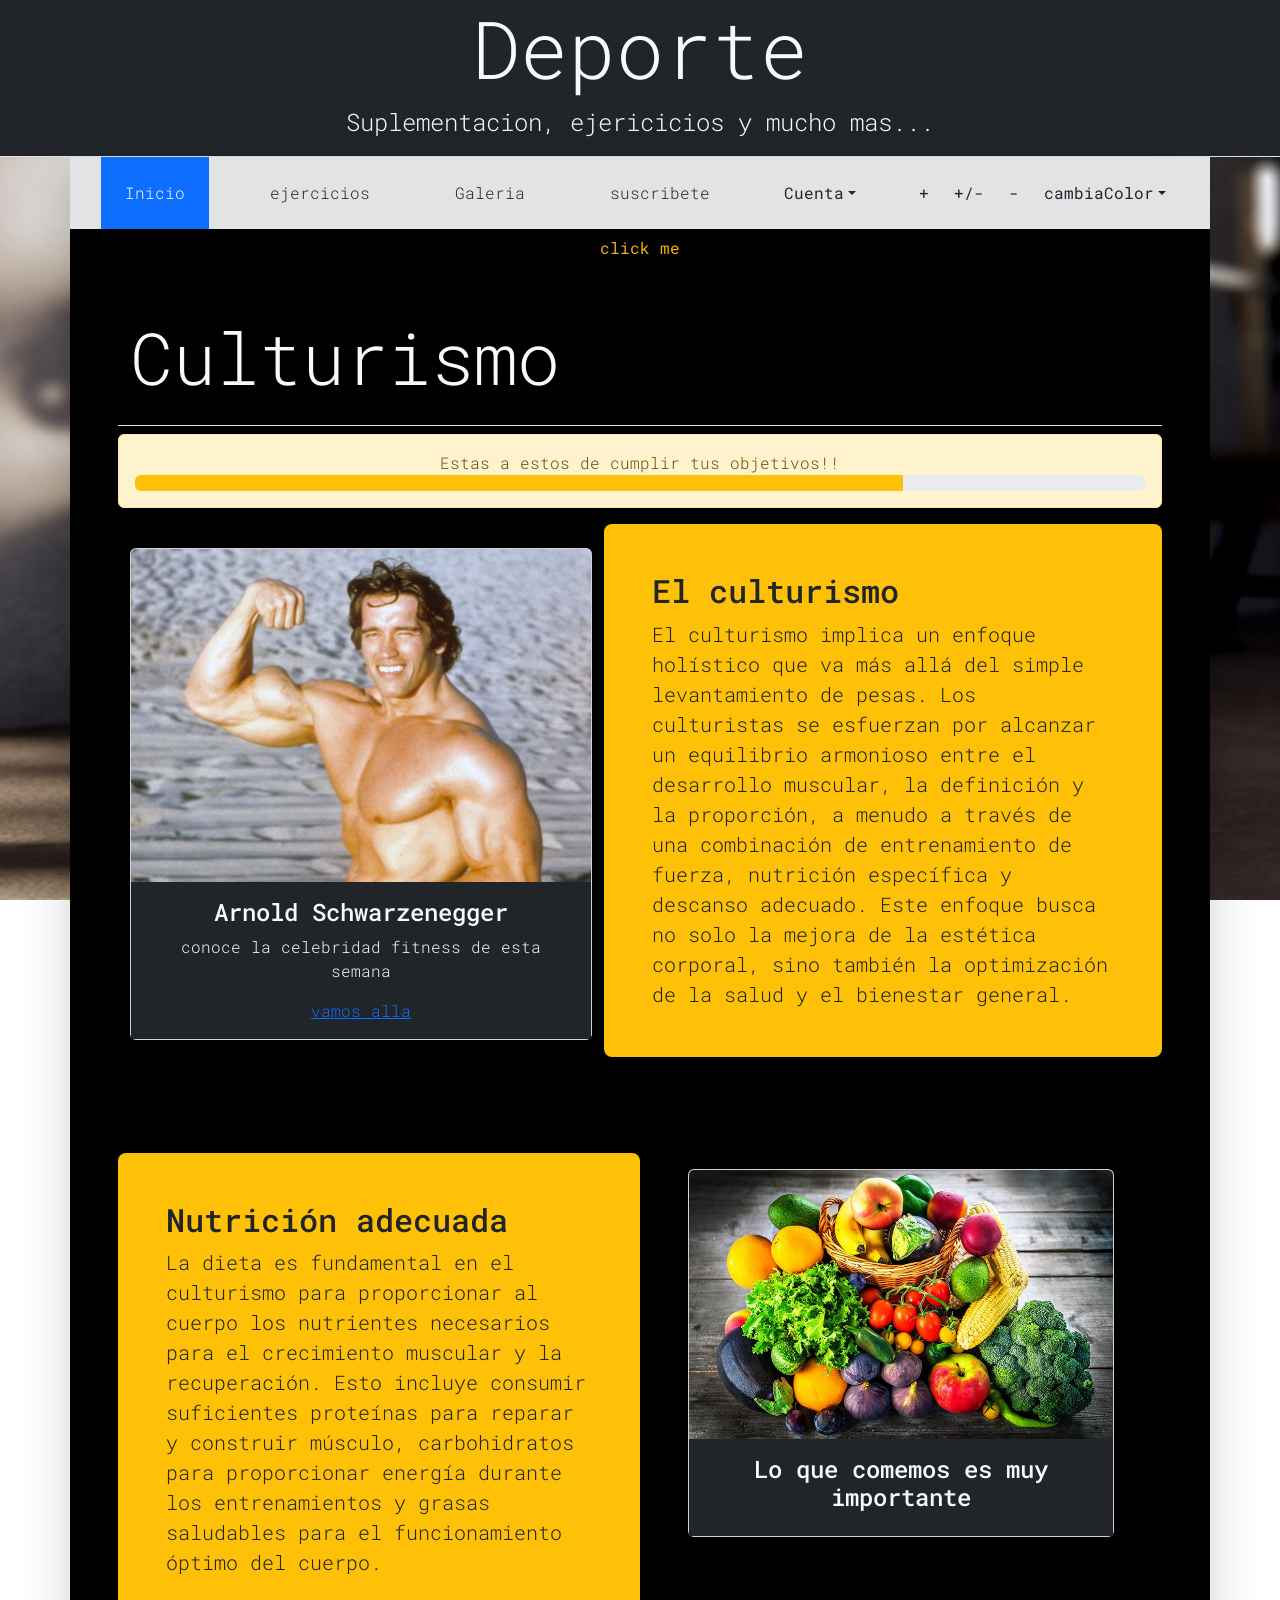
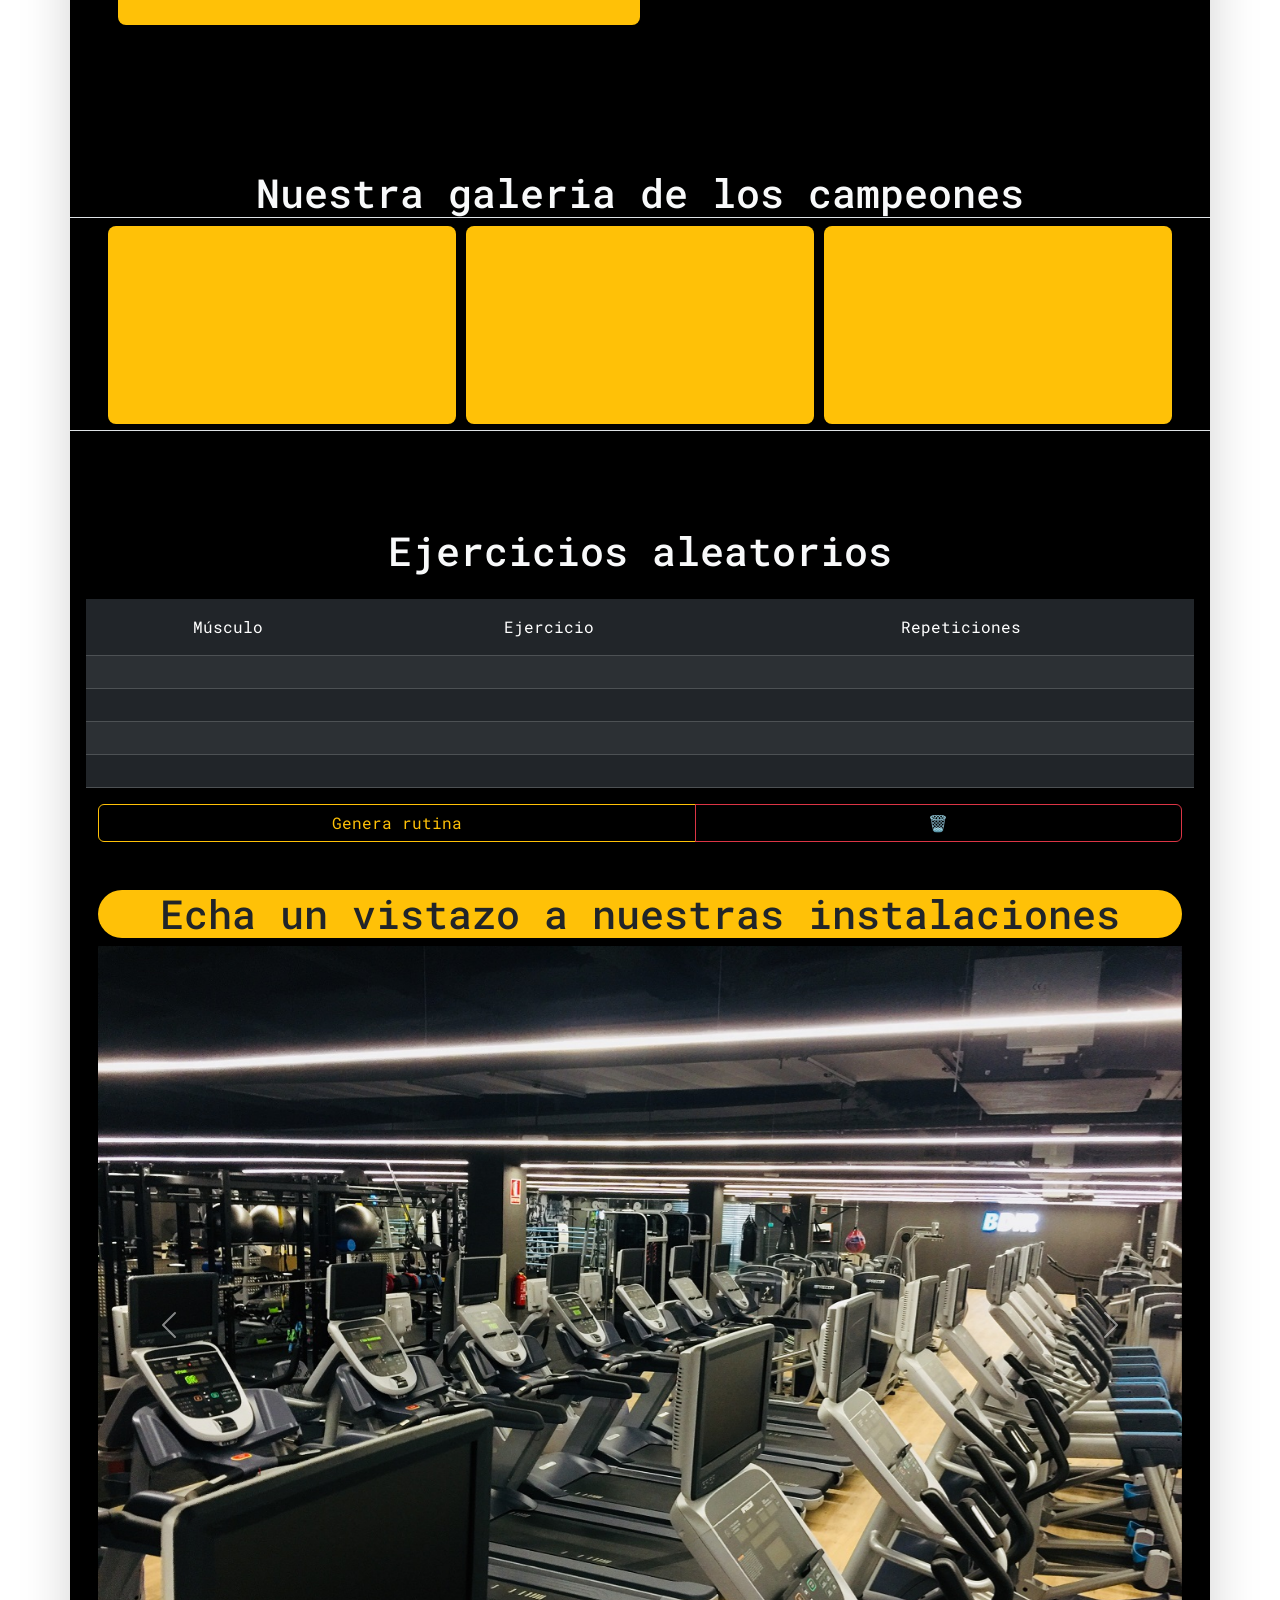
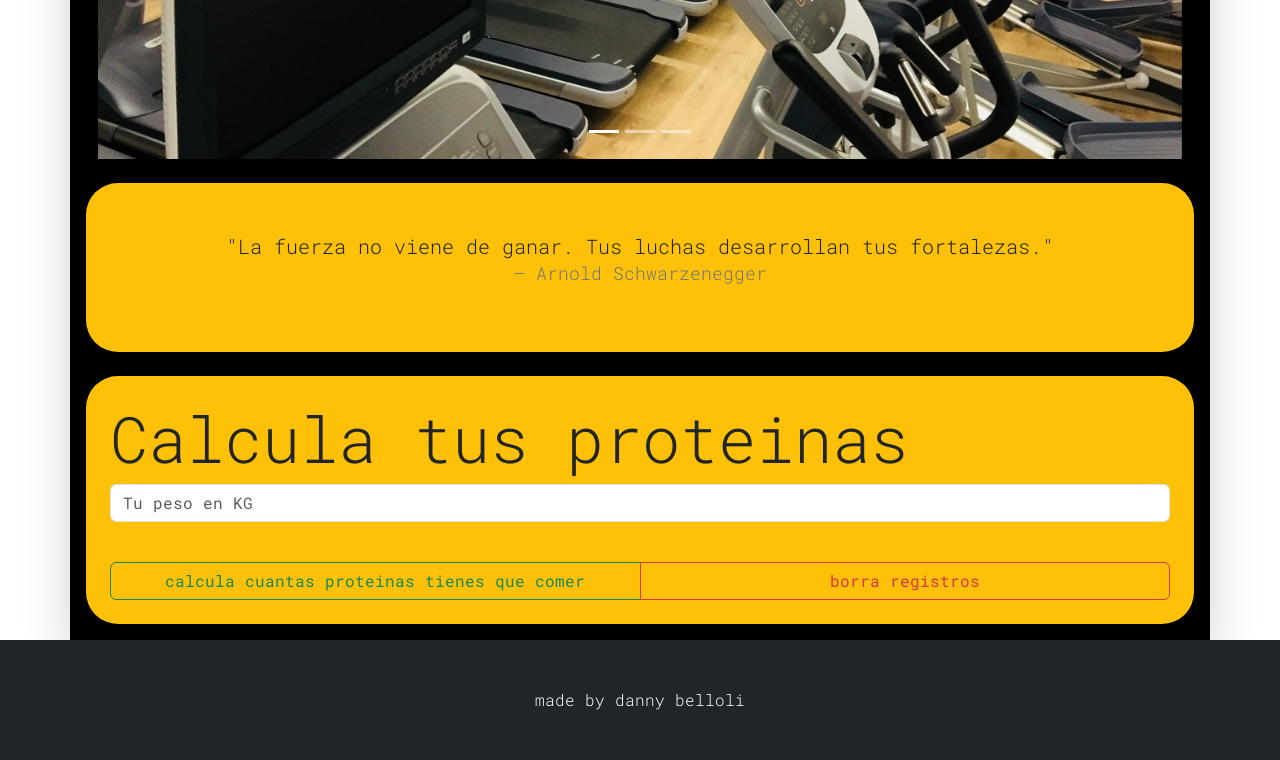
==== index.html @ 96e7cbe6 "prima versione ultimata" ====
<!DOCTYPE html>
<html lang="en">
<head>
    <meta charset="UTF-8">
    <meta name="viewport" content="width=device-width, initial-scale=1.0">
    <link rel="stylesheet" href="https://cdn.jsdelivr.net/npm/bootstrap@5.3.2/dist/css/bootstrap.min.css"> <link rel="stylesheet" href="css/color.css">
    <link rel="preconnect" href="https://fonts.googleapis.com">
    <link rel="preconnect" href="https://fonts.gstatic.com" crossorigin>
    <link href="https://fonts.googleapis.com/css2?family=Roboto+Mono:ital,wght@0,100..700;1,100..700&display=swap" rel="stylesheet">
    <title>Culturismo</title>
</head>
<body>
    <header class="container-fluid bg-dark text-light text-center border-bottom">
        <h1 class="display-1">Deporte</h1>
        <p class="lead fs-4">Suplementacion, ejericicios y mucho mas...</p>
    </header>
    <nav class="container d-flex flex-wrap justify-content-around bg-secondary-subtle sticky-top shadow-lg">
        <a class=" link-underline link-underline-opacity-0 text-light align-items-stretch p-4 text-bg-primary" href="index.html">Inicio</a>
        <a class=" link-underline link-underline-opacity-0 text-dark align-items-stretch p-4" href="ejercicios/pectorales.html">ejercicios</a>
        <a class=" link-underline link-underline-opacity-0 text-dark align-items-stretch p-4" href="../galeria.html">Galeria</a>
        <a class=" link-underline link-underline-opacity-0 text-dark align-items-stretch p-4" href="submit.html">suscribete</a>
        <div class="btn-group">
            <div class="btn-group">
              <button type="button" class="btn dropdown-toggle" data-bs-toggle="dropdown">Cuenta</button>
              <div class="dropdown-menu">
                <!-- spinner border -->
                <a class="dropdown-item pb-3 disabled" href="#">Notificaciones<div class="badge bg-danger ms-1">4</div><div class="spinner-border spinner-border-sm"></div></a>
                <a class="dropdown-item text-danger border-top" href="login.html">Logout</a>
              </div>
            </div>
          </div>
          <div class="btn-group">
            <button class="btn" onclick="aumentaTamano()">+</button>
            <button class="btn" onclick="restableceTamano()">+/-</button>
            <button class="btn" onclick="reduceTamano()">-</button>
            <button class="btn dropdown-toggle" data-bs-toggle="dropdown">cambiaColor</button>
            <div class="dropdown-menu">
              <div class="d-flex">
                <button class="btn dropdown-item" onclick="cambiaColorVerde()" id="prueba">🟩</button>
                <button class="btn dropdown-item" onclick="cambiaColorRojo()" id="prueba">🟥</button>
                <button class="btn dropdown-item" onclick="cambiaColorAzul()" id="prueba">🟦</button>
                <button class="btn dropdown-item" onclick="cambiaColorNegro()" id="prueba">⬛</button>
              </div>
            </div>
          </div>
    </nav>

    <main class="container bg-black shadow-lg">
      <!-- collapsible -->
      <div class="d-flex justify-content-center flex-column">
        <button data-bs-toggle="collapse" data-bs-target="#demo" class="btn text-warning">click me</button>
        <div id="demo" class="collapse bg-warning rounded-5 text-center">
        Eres tu la estrella!!!!
        </div>
      </div>
            <div class="p-5 row">
                <h2 class="display-2 pb-4 border-bottom text-light">Culturismo</h2>
                <!-- progress bar -->
                <div class="alert alert-warning text-center">
                  Estas a estos de cumplir tus objetivos!!
                  <div class="progress">
                    <div class="progress-bar bg-warning" style="width: 76%;">
                    </div>
                  </div>
                </div>
                <div class="pt-4 col">
                    <div class="card mb-3">
                        <img class="card-img-top" src="img/arnold.jpg" alt="Card image">
                        <div class="card-body bg-dark text-light d-flex flex-column">
                          <h4 class="card-title text-center">Arnold Schwarzenegger</h4>
                          <p class="card-text text-center">conoce la celebridad fitness de esta semana</p>
                          <a class="text-center" href="//www.google.com/url?sa=t&rct=j&q=&esrc=s&source=web&cd=&cad=rja&uact=8&ved=2ahUKEwjb7emy1eOEAxUD8QIHHUDXC3MQFnoECFcQAQ&url=https%3A%2F%2Fes.wikipedia.org%2Fwiki%2FArnold_Schwarzenegger&usg=AOvVaw2QvspFguQdP6LynitQjK_T&opi=89978449">vamos alla</a>
                        </div>
                      </div>
                </div>
                <div class="col-xl align-self-center fs-5 robot bg-warning rounded-3 p-5 shadow-lg">
                    <h2>El culturismo</h2>
                    El culturismo implica un enfoque holístico que va más allá del simple levantamiento de pesas. Los culturistas se esfuerzan por alcanzar un equilibrio armonioso entre el desarrollo muscular, la definición y la proporción, a menudo a través de una combinación de entrenamiento de fuerza, nutrición específica y descanso adecuado. Este enfoque busca no solo la mejora de la estética corporal, sino también la optimización de la salud y el bienestar general.
                </div>
            </div>
            <div class="row p-5">
                <div class="col-xl align-self-center fs-5 robot bg-warning rounded-3 shadow-lg p-5">
                    <h2>Nutrición adecuada</h2>
                    La dieta es fundamental en el culturismo para proporcionar al cuerpo los nutrientes necesarios para el crecimiento muscular y la recuperación. Esto incluye consumir suficientes proteínas para reparar y construir músculo, carbohidratos para proporcionar energía durante los entrenamientos y grasas saludables para el funcionamiento óptimo del cuerpo.</div>
                <div class="col px-5">
                    <div class="card mt-3">
                    <img class="card-img-top" src="img/fruta.jpg" alt="Card image">
                    <div class="card-body bg-dark text-light d-flex flex-column">
                      <h4 class="card-title text-center">Lo que comemos es muy importante</h4>
                    </div>
                  </div>
                </div>
            </div>
            <div class="row mt-5 mb-5 border-bottom">
                <h1 class="robot text-light text-center pt-5 border-bottom">Nuestra galeria de los campeones</h1>
                <div class="col-12 text-center">
                    <iframe class="col-xl p-4 bg-warning rounded-3" src="https://www.youtube.com/embed/6PHxTke5yrM?si=UUCrTPyLmDw6is1x" title="YouTube video player" allow="accelerometer; autoplay; clipboard-write; encrypted-media; gyroscope; picture-in-picture; web-share" allowfullscreen></iframe>
                    <iframe class="col-xl p-4 bg-warning rounded-3" src="https://www.youtube.com/embed/4wrRHUUAkwI?si=VQnq04AAovN8dh1N" title="YouTube video player"  allow="accelerometer; autoplay; clipboard-write; encrypted-media; gyroscope; picture-in-picture; web-share" allowfullscreen></iframe>
                    <iframe class="col-xl p-4 bg-warning rounded-3" src="https://www.youtube.com/embed/MYwNgpq_AiI?si=pvCI4kWJQubjyITT" title="YouTube video player" allow="accelerometer; autoplay; clipboard-write; encrypted-media; gyroscope; picture-in-picture; web-share" allowfullscreen></iframe>
                </div>
            </div>
            <h1 class="robot text-light text-center pt-5">Ejercicios aleatorios</h1>
            <div class="row p-3">
                <table class="table table-dark table-striped table-sm">
                    <thead>
                      <tr>
                        <th class="py-3 text-center"><strong>Músculo</strong></th>
                        <th class="py-3 text-center"><strong>Ejercicio</strong></th>
                        <th class="py-3 text-center"><strong>Repeticiones</strong></th>
                      </tr>
                    </thead>
                    <tbody>
                      <tr>
                        <td id="musculo-1" class="py-3 text-center"></td>
                        <td id="ejercicio-1" class="py-3 text-center"></td>
                        <td id="repeticiones-1" class="py-3 text-center"></td>
                      </tr>
                      <tr>
                        <td id="musculo-2" class="py-3 text-center"></td>
                        <td id="ejercicio-2" class="py-3 text-center"></td>
                        <td id="repeticiones-2" class="py-3 text-center"></td>
                      </tr>
                      <tr>
                        <td id="musculo-3" class="py-3 text-center"></td>
                        <td id="ejercicio-3" class="py-3 text-center"></td>
                        <td id="repeticiones-3" class="py-3 text-center"></td>
                      </tr>
                      <tr>
                        <td id="musculo-4" class="py-3 text-center"></td>
                        <td id="ejercicio-4" class="py-3 text-center"></td>
                        <td id="repeticiones-4" class="py-3 text-center"></td>
                      </tr>
                    </tbody>
                  </table>
                  <div class="btn-group col-xxl-3 col-md-12">
                    <button class="btn btn-outline-warning" onclick="tablaEjercicio()">Genera rutina</button>
                    <button class="btn btn-outline-danger" onclick="borraTabla()">🗑️</button>
                  </div>
                  <!-- carousel -->
                  <div id="demo" class="carousel slide mt-5" data-bs-ride="carousel">
                    <h1 class="text-dark bg-warning rounded-5 text-center">Echa un vistazo a nuestras instalaciones</h1>
                    <div class="carousel-indicators">
                      <button type="button" data-bs-target="#demo" data-bs-slide-to="0" class="active"></button>
                      <button type="button" data-bs-target="#demo" data-bs-slide-to="1"></button>
                      <button type="button" data-bs-target="#demo" data-bs-slide-to="2"></button>
                    </div>
                    <div class="carousel-inner">
                      <div class="carousel-item active">
                        <img src="img/maquinas1.jpg" alt="Los Angeles" class="d-block w-100">
                      </div>
                      <div class="carousel-item">
                        <img src="img/maquinas2.jpg" alt="Chicago" class="d-block w-100">
                      </div>
                      <div class="carousel-item">
                        <img src="img/maquinas3.jpg" alt="New York" class="d-block w-100">
                      </div>
                    </div>
                    <button class="carousel-control-prev" type="button" data-bs-target="#demo" data-bs-slide="prev">
                      <span class="carousel-control-prev-icon"></span>
                    </button>
                    <button class="carousel-control-next" type="button" data-bs-target="#demo" data-bs-slide="next">
                      <span class="carousel-control-next-icon"></span>
                    </button>
                  </div>
                  <!-- este es el jumbotron // clase .jumbotron obsoleta en boostrap 5 -->
                  <div class="bg-warning mt-4 p-5 bg-primary text-dark rounded-5">
                    <blockquote class="blockquote text-center">
                      <p>"La fuerza no viene de ganar. Tus luchas desarrollan tus fortalezas."</p>
                      <p class="blockquote-footer">Arnold Schwarzenegger</p>
                    </blockquote>
                  </div>
                  <!-- calcula tus protes -->
                  <div class="bg-warning rounded-5 mt-4 p-4">
                    <h2 class="display-3">Calcula tus proteinas</h2>
                    <form>
                      <input type="text" class="form-control" placeholder="Tu peso en KG" id="prote-input">
                      <p class="bg-white rounded-1 mt-1 text-center" id="prote-display"></p>
                    </form>
                    <div class="btn-group inline-block d-flex justify-content-center">
                      <button class="btn btn-outline-success col-xl-6 col-md-12 mt-4" onclick="calcProte()">calcula cuantas proteinas tienes que comer</button>
                      <button class="btn btn-outline-danger col-xl-6 col-md-12 mt-4" onclick="borra()">borra registros</button>
                    </div>
                  </div>
            </div>
    </main>
    <footer class="container-fluid bg-dark pt-5 pb-5 text-light text-center">
        <span class="pt-5">made by danny belloli</span>
    </footer>
    <!-- script -->
    <script src="https://cdn.jsdelivr.net/npm/@popperjs/core@2.11.8/dist/umd/popper.min.js" integrity="sha384-I7E8VVD/ismYTF4hNIPjVp/Zjvgyol6VFvRkX/vR+Vc4jQkC+hVqc2pM8ODewa9r" crossorigin="anonymous"></script>
    <script src="https://cdn.jsdelivr.net/npm/bootstrap@5.3.2/dist/js/bootstrap.min.js" integrity="sha384-BBtl+eGJRgqQAUMxJ7pMwbEyER4l1g+O15P+16Ep7Q9Q+zqX6gSbd85u4mG4QzX+" crossorigin="anonymous"></script>
    <script src="javascript/script-index.js"></script>
    <script src="javascript/font-size.js"></script>
</body>
</html>
---- css/color.css ----
* {
    font-family: "Roboto Mono", monospace;
    font-optical-sizing: auto;
    font-weight: 300;
    font-style: normal;
  }

   body {

    background-image: url("../img/equipment.jpg");
    background-size:cover;
    background-repeat: no-repeat;
    background-attachment: fixed;

  }
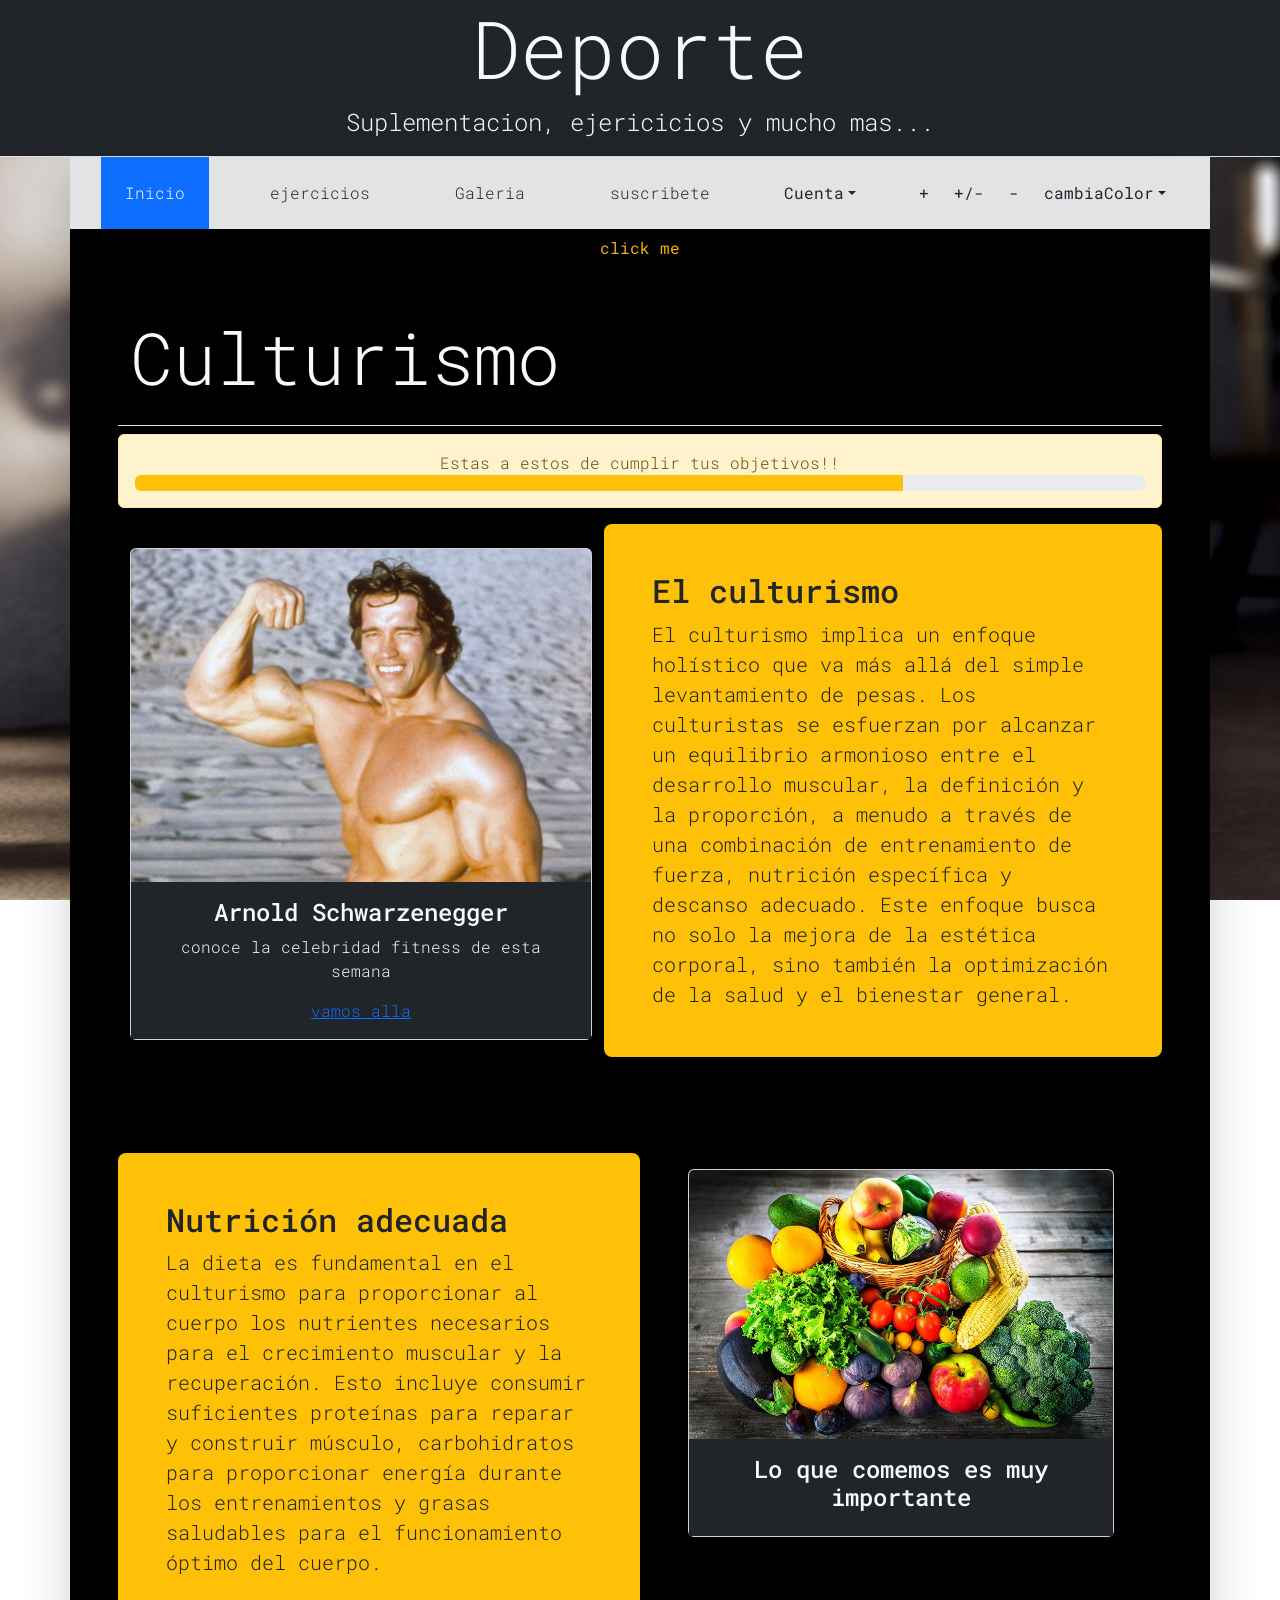
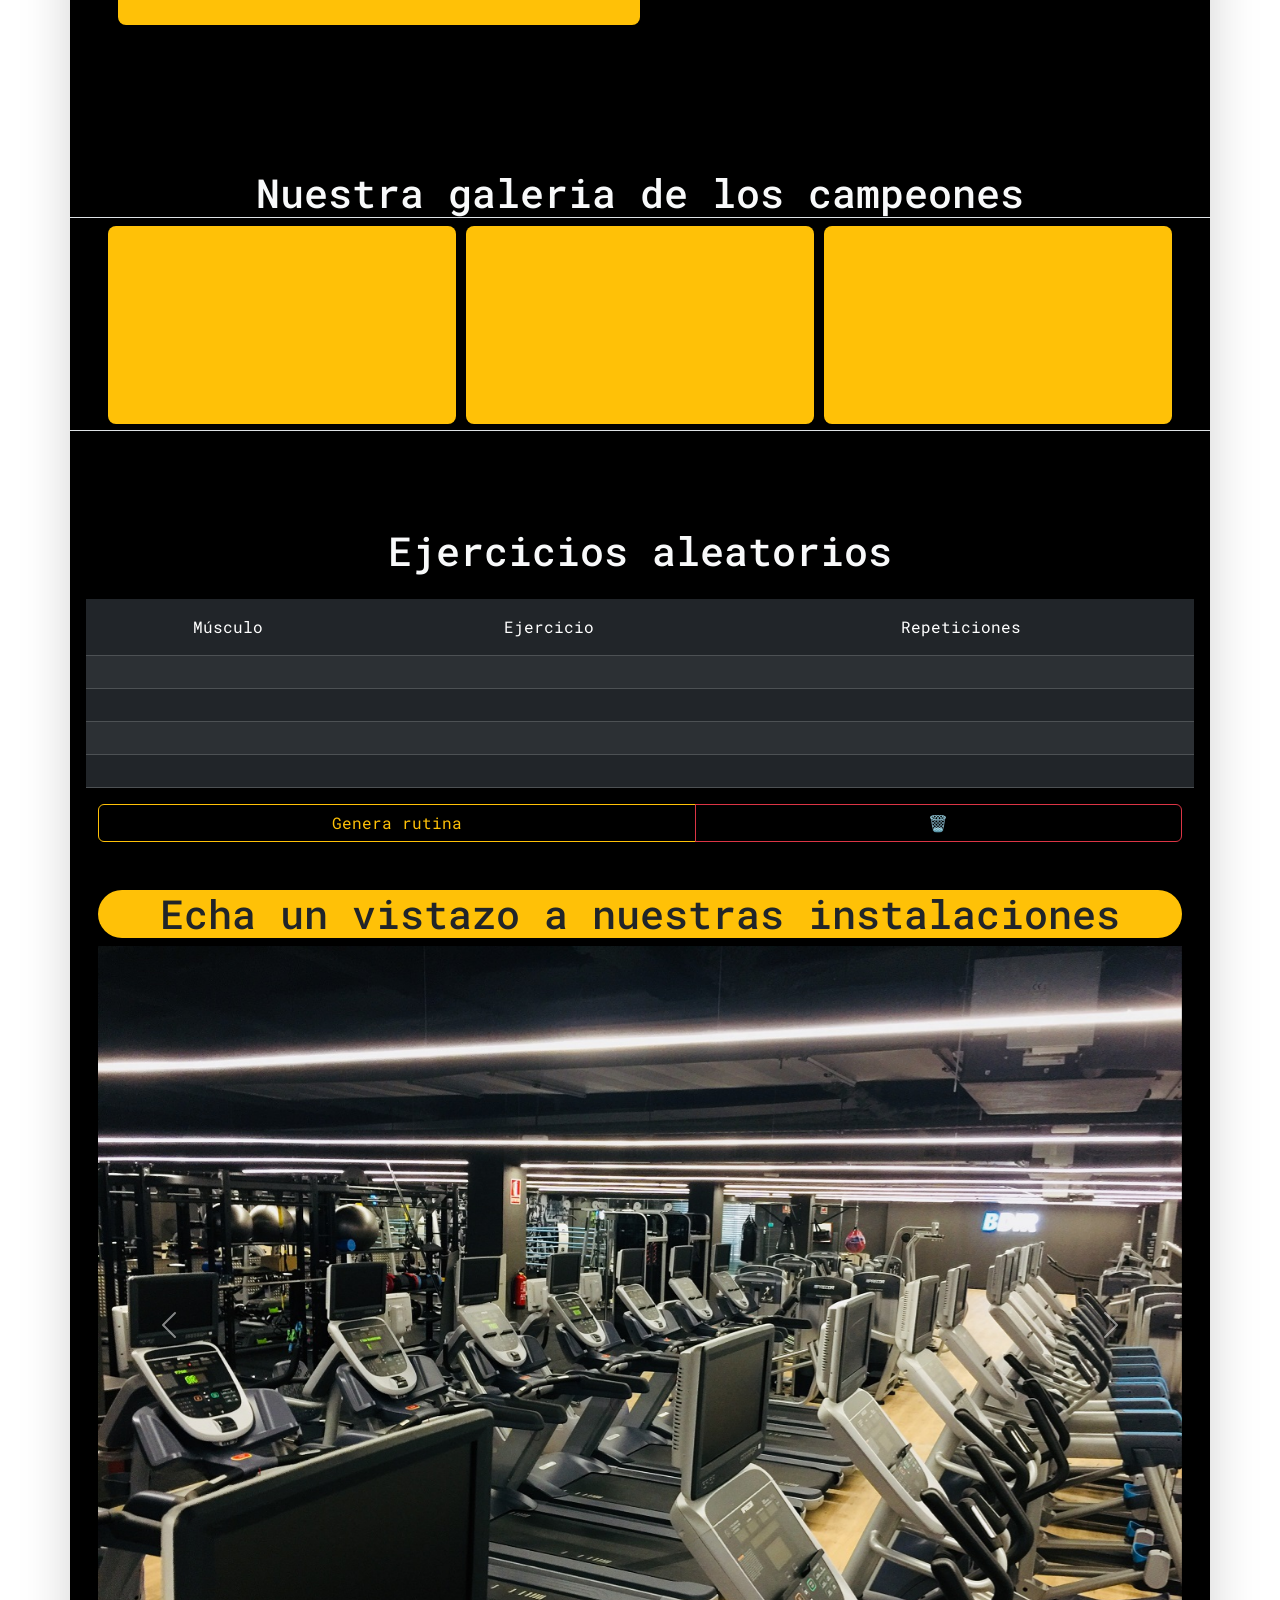
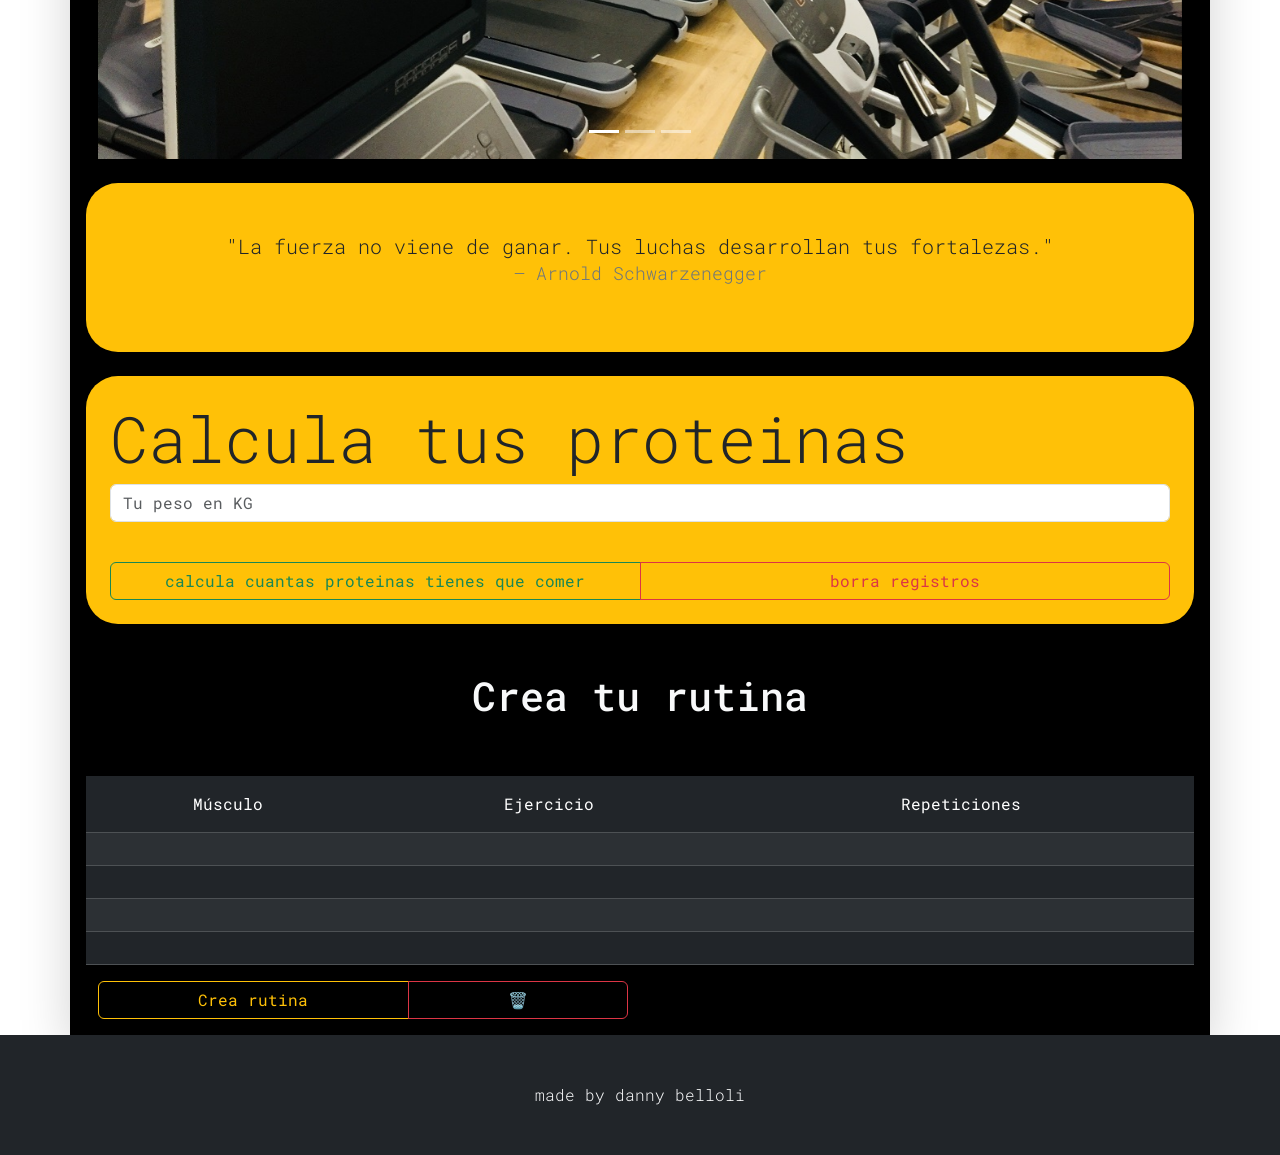
==== commit 4e50a737: "version 2.0" ====
--- a/index.html
+++ b/index.html
@@ -181,6 +181,42 @@
                       <button class="btn btn-outline-danger col-xl-6 col-md-12 mt-4" onclick="borra()">borra registros</button>
                     </div>
                   </div>
+                  <h1 class="robot text-light text-center pt-5">Crea tu rutina</h1>
+                  <table class="table table-dark table-striped table-sm mt-5">
+                    <thead>
+                      <tr>
+                        <th class="py-3 text-center"><strong>Músculo</strong></th>
+                        <th class="py-3 text-center"><strong>Ejercicio</strong></th>
+                        <th class="py-3 text-center"><strong>Repeticiones</strong></th>
+                      </tr>
+                    </thead>
+                    <tbody>
+                      <tr>
+                        <td id="musculo-custom-1" class="py-3 text-center"></td>
+                        <td id="ejercicio-custom-1" class="py-3 text-center"></td>
+                        <td id="repeticiones-custom-1" class="py-3 text-center"></td>
+                      </tr>
+                      <tr>
+                        <td id="musculo-custom-2" class="py-3 text-center"></td>
+                        <td id="ejercicio-custom-2" class="py-3 text-center"></td>
+                        <td id="repeticiones-custom-2" class="py-3 text-center"></td>
+                      </tr>
+                      <tr>
+                        <td id="musculo-custom-3" class="py-3 text-center"></td>
+                        <td id="ejercicio-custom-3" class="py-3 text-center"></td>
+                        <td id="repeticiones-custom-3" class="py-3 text-center"></td>
+                      </tr>
+                      <tr>
+                        <td id="musculo-custom-4" class="py-3 text-center"></td>
+                        <td id="ejercicio-custom-4" class="py-3 text-center"></td>
+                        <td id="repeticiones-custom-4" class="py-3 text-center"></td>
+                      </tr>
+                    </tbody>
+                  </table>
+                  <div class="btn-group col-xl-6 col-md-12">
+                    <button class="btn btn-outline-warning" onclick="rellenaTabla()">Crea rutina</button>
+                    <button class="btn btn-outline-danger" onclick="borraTablaCustom()">🗑️</button>
+                  </div>
             </div>
     </main>
     <footer class="container-fluid bg-dark pt-5 pb-5 text-light text-center">
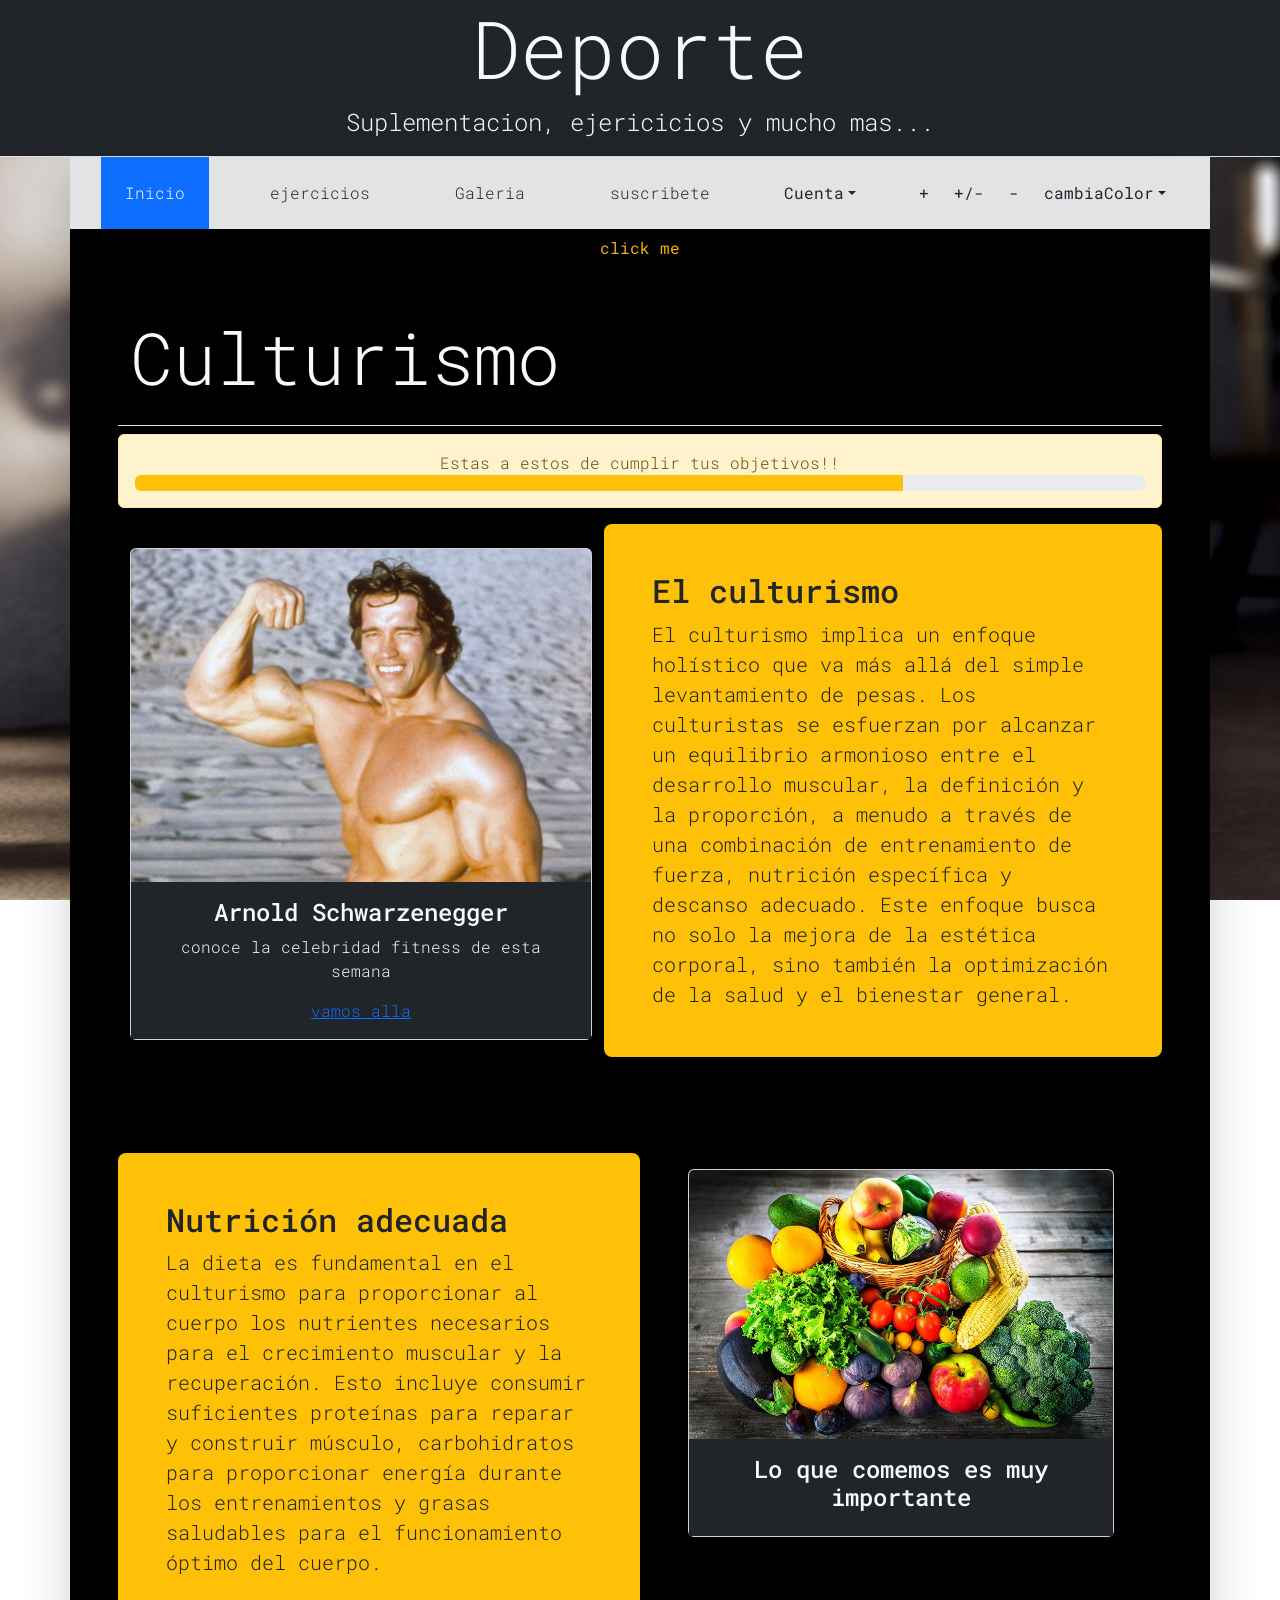
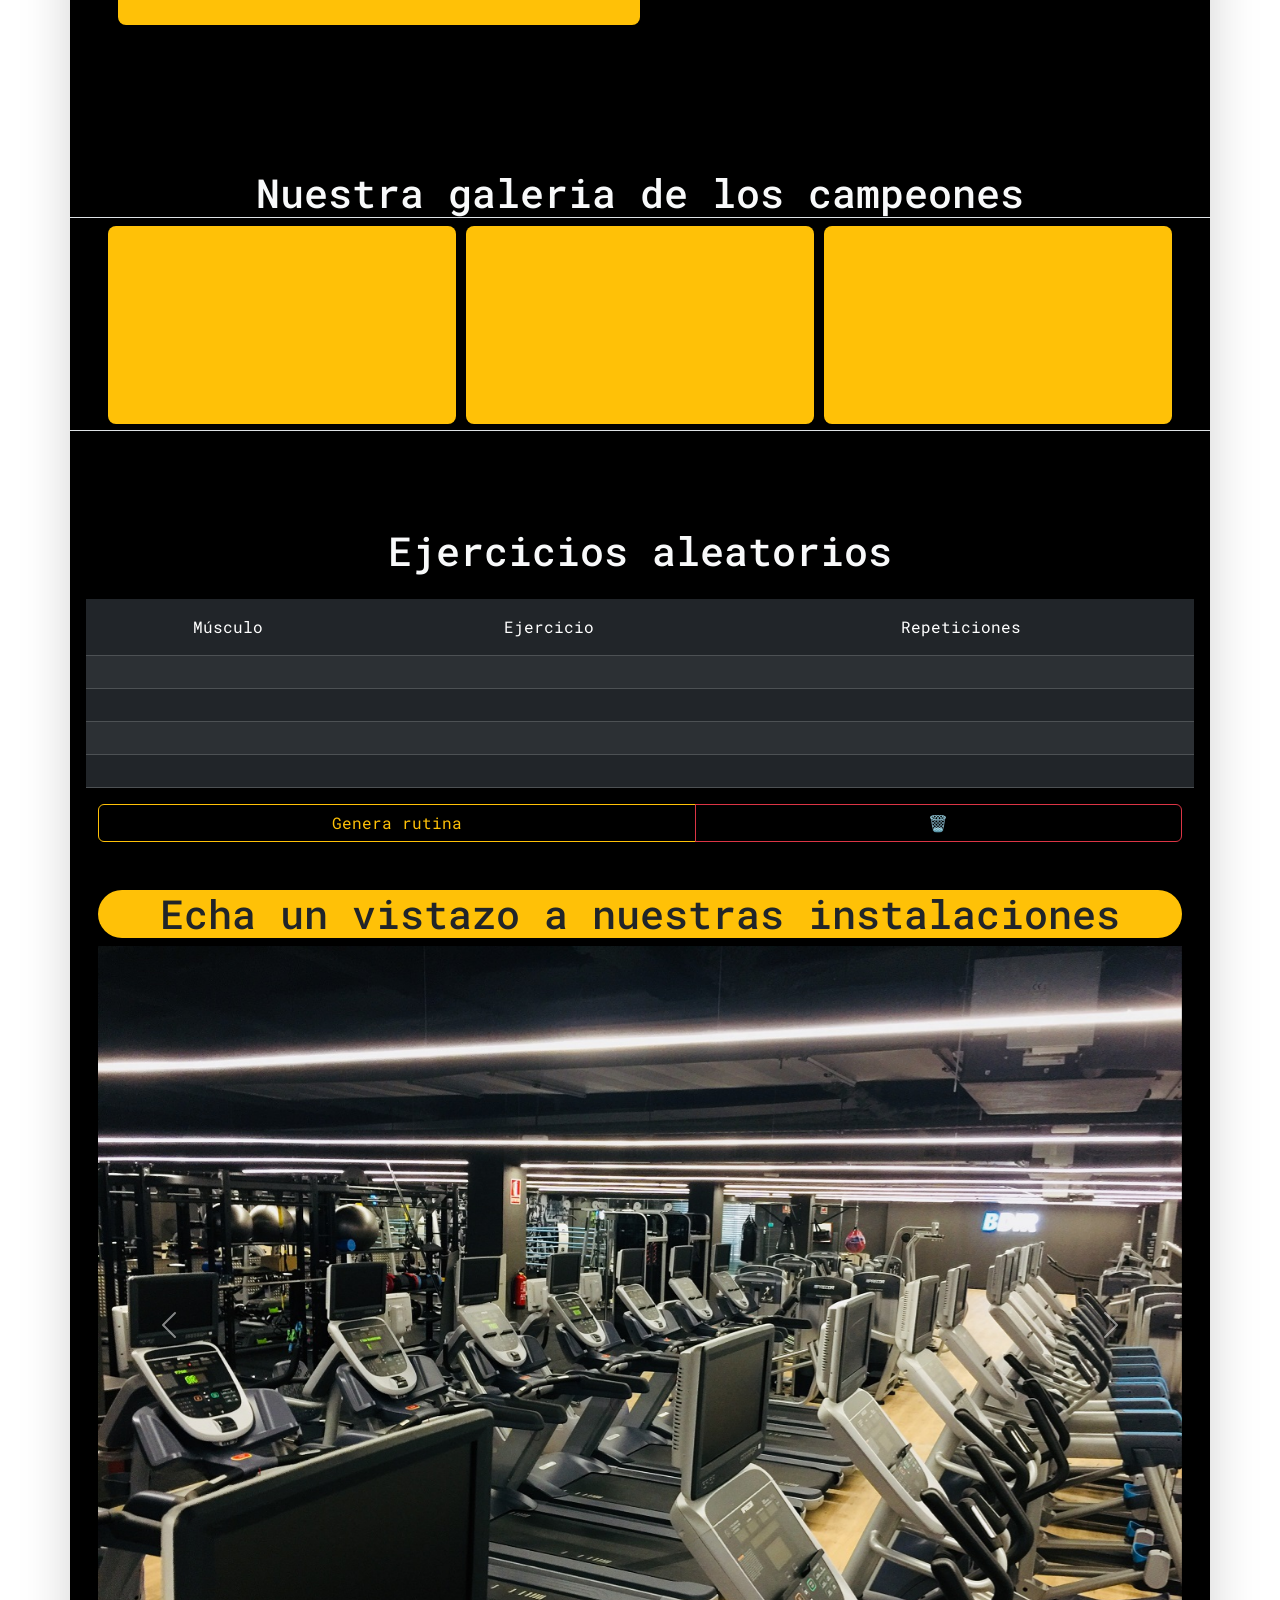
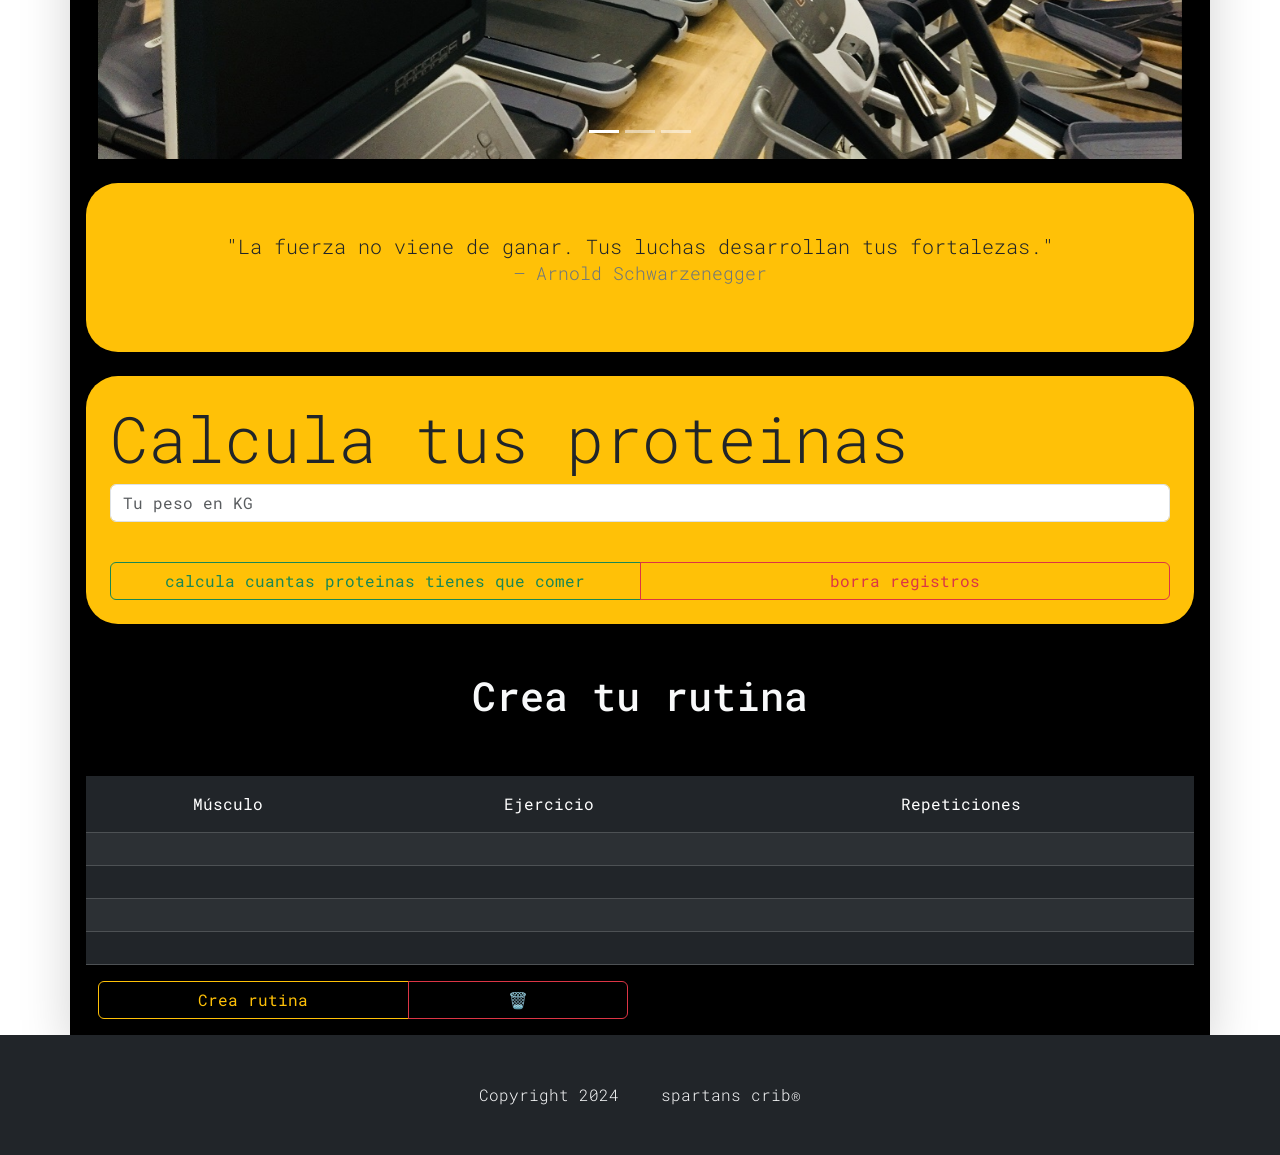
==== commit 0c4aa66f: "ahora si" ====
--- a/index.html
+++ b/index.html
@@ -1,8 +1,9 @@
 <!DOCTYPE html>
-<html lang="en">
+<html lang="es">
 <head>
     <meta charset="UTF-8">
     <meta name="viewport" content="width=device-width, initial-scale=1.0">
+    <link rel="icon" href="img/gym-equipment.png" type="image/x-icon">
     <link rel="stylesheet" href="https://cdn.jsdelivr.net/npm/bootstrap@5.3.2/dist/css/bootstrap.min.css"> <link rel="stylesheet" href="css/color.css">
     <link rel="preconnect" href="https://fonts.googleapis.com">
     <link rel="preconnect" href="https://fonts.gstatic.com" crossorigin>
@@ -17,7 +18,7 @@
     <nav class="container d-flex flex-wrap justify-content-around bg-secondary-subtle sticky-top shadow-lg">
         <a class=" link-underline link-underline-opacity-0 text-light align-items-stretch p-4 text-bg-primary" href="index.html">Inicio</a>
         <a class=" link-underline link-underline-opacity-0 text-dark align-items-stretch p-4" href="ejercicios/pectorales.html">ejercicios</a>
-        <a class=" link-underline link-underline-opacity-0 text-dark align-items-stretch p-4" href="../galeria.html">Galeria</a>
+        <a class=" link-underline link-underline-opacity-0 text-dark align-items-stretch p-4" href="galeria.html">Galeria</a>
         <a class=" link-underline link-underline-opacity-0 text-dark align-items-stretch p-4" href="submit.html">suscribete</a>
         <div class="btn-group">
             <div class="btn-group">
@@ -36,10 +37,10 @@
             <button class="btn dropdown-toggle" data-bs-toggle="dropdown">cambiaColor</button>
             <div class="dropdown-menu">
               <div class="d-flex">
-                <button class="btn dropdown-item" onclick="cambiaColorVerde()" id="prueba">🟩</button>
-                <button class="btn dropdown-item" onclick="cambiaColorRojo()" id="prueba">🟥</button>
-                <button class="btn dropdown-item" onclick="cambiaColorAzul()" id="prueba">🟦</button>
-                <button class="btn dropdown-item" onclick="cambiaColorNegro()" id="prueba">⬛</button>
+                <button class="btn dropdown-item" onclick="cambiaColorVerde()">🟩</button>
+                <button class="btn dropdown-item" onclick="cambiaColorRojo()">🟥</button>
+                <button class="btn dropdown-item" onclick="cambiaColorAzul()">🟦</button>
+                <button class="btn dropdown-item" onclick="cambiaColorNegro()">⬛</button>
               </div>
             </div>
           </div>
@@ -48,8 +49,8 @@
     <main class="container bg-black shadow-lg">
       <!-- collapsible -->
       <div class="d-flex justify-content-center flex-column">
-        <button data-bs-toggle="collapse" data-bs-target="#demo" class="btn text-warning">click me</button>
-        <div id="demo" class="collapse bg-warning rounded-5 text-center">
+        <button data-bs-toggle="collapse" data-bs-target="#colap" class="btn text-warning">click me</button>
+        <div id="colap" class="collapse bg-warning rounded-5 text-center">
         Eres tu la estrella!!!!
         </div>
       </div>
@@ -137,12 +138,12 @@
                     <button class="btn btn-outline-danger" onclick="borraTabla()">🗑️</button>
                   </div>
                   <!-- carousel -->
-                  <div id="demo" class="carousel slide mt-5" data-bs-ride="carousel">
+                  <div id="car" class="carousel slide mt-5" data-bs-ride="carousel">
                     <h1 class="text-dark bg-warning rounded-5 text-center">Echa un vistazo a nuestras instalaciones</h1>
                     <div class="carousel-indicators">
-                      <button type="button" data-bs-target="#demo" data-bs-slide-to="0" class="active"></button>
-                      <button type="button" data-bs-target="#demo" data-bs-slide-to="1"></button>
-                      <button type="button" data-bs-target="#demo" data-bs-slide-to="2"></button>
+                      <button type="button" data-bs-target="#car" data-bs-slide-to="0" class="active"></button>
+                      <button type="button" data-bs-target="#car" data-bs-slide-to="1"></button>
+                      <button type="button" data-bs-target="#car" data-bs-slide-to="2"></button>
                     </div>
                     <div class="carousel-inner">
                       <div class="carousel-item active">
@@ -155,10 +156,10 @@
                         <img src="img/maquinas3.jpg" alt="New York" class="d-block w-100">
                       </div>
                     </div>
-                    <button class="carousel-control-prev" type="button" data-bs-target="#demo" data-bs-slide="prev">
+                    <button class="carousel-control-prev" type="button" data-bs-target="#car" data-bs-slide="prev">
                       <span class="carousel-control-prev-icon"></span>
                     </button>
-                    <button class="carousel-control-next" type="button" data-bs-target="#demo" data-bs-slide="next">
+                    <button class="carousel-control-next" type="button" data-bs-target="#car" data-bs-slide="next">
                       <span class="carousel-control-next-icon"></span>
                     </button>
                   </div>
@@ -220,7 +221,8 @@
             </div>
     </main>
     <footer class="container-fluid bg-dark pt-5 pb-5 text-light text-center">
-        <span class="pt-5">made by danny belloli</span>
+      <span class="pt-5 me-3">Copyright 2024</span>
+      <span class="ms-3">spartans crib®</span>
     </footer>
     <!-- script -->
     <script src="https://cdn.jsdelivr.net/npm/@popperjs/core@2.11.8/dist/umd/popper.min.js" integrity="sha384-I7E8VVD/ismYTF4hNIPjVp/Zjvgyol6VFvRkX/vR+Vc4jQkC+hVqc2pM8ODewa9r" crossorigin="anonymous"></script>
